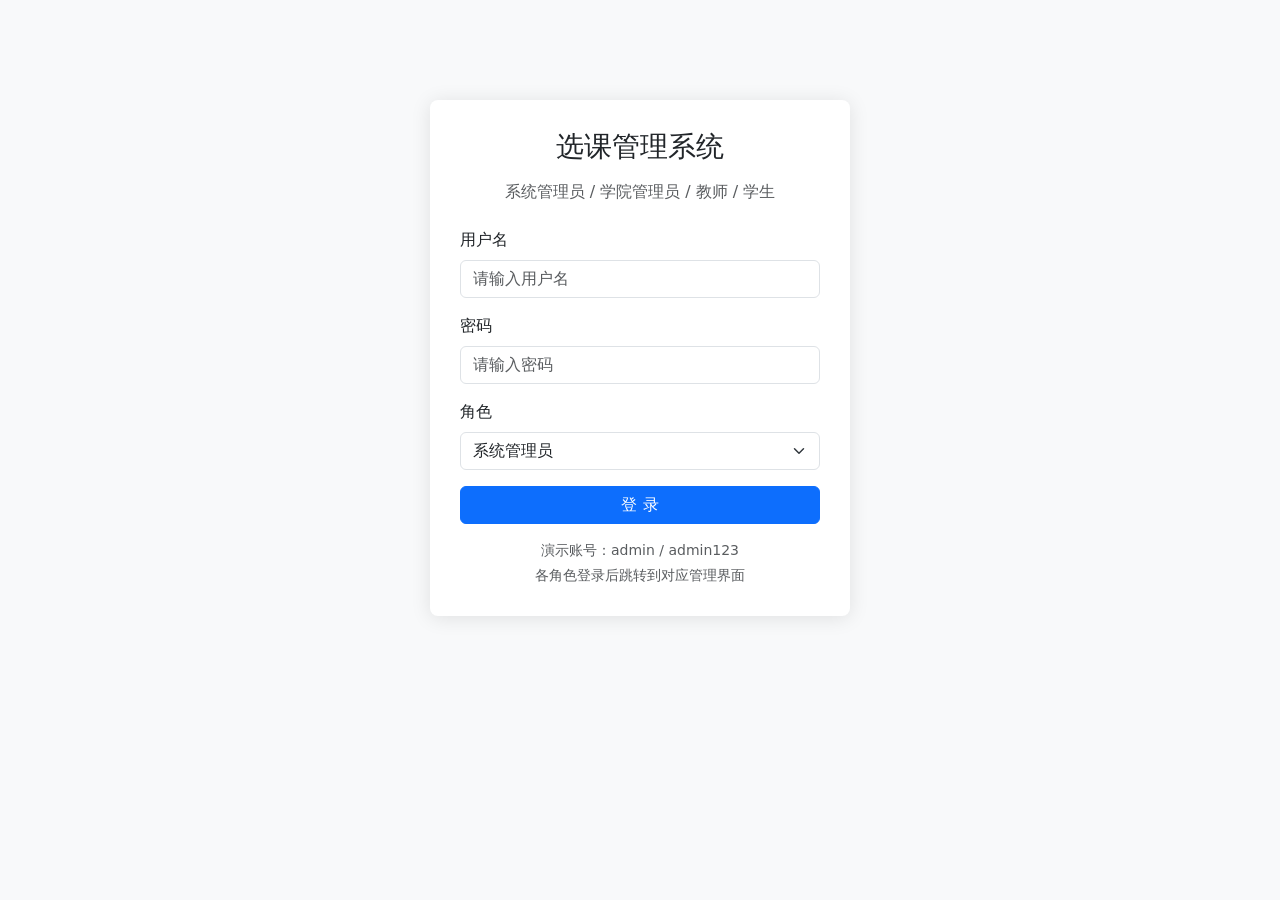
==== frontend/index.html @ 00ec7431 "初始化选课管理系统项目 - Flask + SQLite 后端框架，Models/Routes/Services 三层架构 - Bootstrap 5 + Chart.js 前端，含系统管理员/学院管" ====
<!DOCTYPE html>
<html lang="zh-CN">
<head>
    <meta charset="UTF-8">
    <meta name="viewport" content="width=device-width, initial-scale=1.0">
    <title>选课系统 - 登录</title>
    <link href="https://cdn.jsdelivr.net/npm/bootstrap@5.3.0/dist/css/bootstrap.min.css" rel="stylesheet">
    <link rel="stylesheet" href="https://cdn.jsdelivr.net/npm/bootstrap-icons@1.11.0/font/bootstrap-icons.css">
    <link rel="stylesheet" href="css/style.css">
</head>
<body class="bg-light">

<div class="container">
    <div class="login-container bg-white">
        <h3 class="text-center mb-3">选课管理系统</h3>
        <p class="text-center text-muted mb-4">系统管理员 / 学院管理员 / 教师 / 学生</p>

        <form id="loginForm">
            <div class="mb-3">
                <label for="username" class="form-label">用户名</label>
                <input type="text" class="form-control" id="username" required placeholder="请输入用户名">
            </div>
            <div class="mb-3">
                <label for="password" class="form-label">密码</label>
                <input type="password" class="form-control" id="password" required placeholder="请输入密码">
            </div>
            <div class="mb-3">
                <label for="role" class="form-label">角色</label>
                <select class="form-select" id="role">
                    <option value="admin">系统管理员</option>
                    <option value="college_admin">学院管理员</option>
                    <option value="teacher">教师</option>
                    <option value="student">学生</option>
                </select>
            </div>
            <div id="loginError" class="alert alert-danger d-none"></div>
            <button type="submit" class="btn btn-primary w-100">登 录</button>
        </form>

        <div class="mt-3 text-center text-muted small">
            <p class="mb-1">演示账号：admin / admin123</p>
            <p class="mb-0">各角色登录后跳转到对应管理界面</p>
        </div>
    </div>
</div>

<script src="https://cdn.jsdelivr.net/npm/bootstrap@5.3.0/dist/js/bootstrap.bundle.min.js"></script>
<script src="js/api.js"></script>
<script>
// ============================================================
// 登录页逻辑
// ============================================================

document.getElementById('loginForm').addEventListener('submit', async function(e) {
    e.preventDefault();
    const username = document.getElementById('username').value.trim();
    const password = document.getElementById('password').value.trim();
    const role = document.getElementById('role').value;
    const errorDiv = document.getElementById('loginError');

    const result = await api.auth.login(username, password);

    if (result.success) {
        const role = result.user.role;
        const pageMap = {
            'admin': '/pages/admin.html',
            'college_admin': '/pages/college_admin.html',
            'teacher': '/pages/teacher.html',
            'student': '/pages/student.html',
        };
        window.location.href = pageMap[role] || '/';
    } else {
        errorDiv.classList.remove('d-none');
        errorDiv.textContent = result.message || '登录失败';
    }

});
</script>

</body>
</html>
---- frontend/css/style.css ----
/* ============================================================
   选课系统 - 全局样式
   ============================================================ */

/* 登录页面 */
.login-container {
    max-width: 420px;
    margin: 100px auto;
    padding: 30px;
    border-radius: 8px;
    box-shadow: 0 2px 20px rgba(0,0,0,0.1);
}

/* 侧边栏 */
.sidebar {
    min-height: 100vh;
    background: #2c3e50;
    color: #ecf0f1;
    padding-top: 20px;
}
.sidebar .nav-link {
    color: #bdc3c7;
    padding: 12px 20px;
    border-radius: 0;
}
.sidebar .nav-link:hover,
.sidebar .nav-link.active {
    color: #fff;
    background: #34495e;
}
.sidebar .nav-link i {
    width: 20px;
    margin-right: 8px;
}

/* 主内容区 */
.main-content {
    padding: 24px;
    background: #f5f6fa;
    min-height: 100vh;
}

/* 卡片 */
.card-stat {
    border-left: 4px solid #3498db;
}

/* 消息列表 */
.message-item {
    border-bottom: 1px solid #eee;
    padding: 12px 0;
}
.message-item.unread {
    background: #f0f7ff;
}
.message-item:hover {
    background: #f9f9f9;
}

/* 成绩统计表 */
.stat-table th,
.stat-table td {
    text-align: center;
    vertical-align: middle;
}

/* 上传课件区域 */
.upload-zone {
    border: 2px dashed #ddd;
    border-radius: 6px;
    padding: 30px;
    text-align: center;
    cursor: pointer;
}
.upload-zone:hover {
    border-color: #3498db;
}

/* Tab内容 */
.tab-content {
    padding-top: 16px;
}
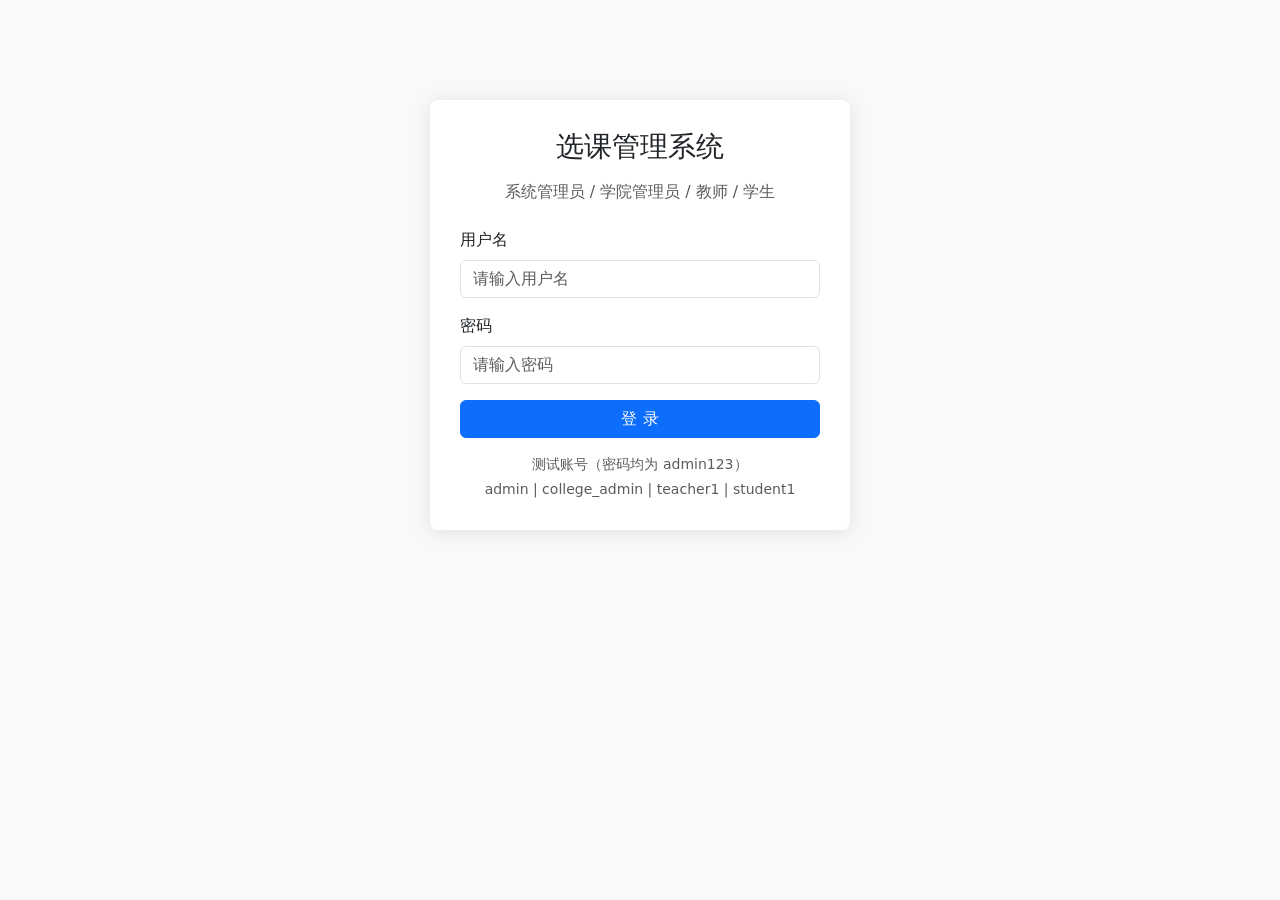
==== commit ee36ed0c: "移除登录页多余的角Chooser下拉框，角色由后端自动识别" ====
--- a/frontend/index.html
+++ b/frontend/index.html
@@ -24,22 +24,13 @@
                 <label for="password" class="form-label">密码</label>
                 <input type="password" class="form-control" id="password" required placeholder="请输入密码">
             </div>
-            <div class="mb-3">
-                <label for="role" class="form-label">角色</label>
-                <select class="form-select" id="role">
-                    <option value="admin">系统管理员</option>
-                    <option value="college_admin">学院管理员</option>
-                    <option value="teacher">教师</option>
-                    <option value="student">学生</option>
-                </select>
-            </div>
             <div id="loginError" class="alert alert-danger d-none"></div>
             <button type="submit" class="btn btn-primary w-100">登 录</button>
         </form>
 
         <div class="mt-3 text-center text-muted small">
-            <p class="mb-1">演示账号：admin / admin123</p>
-            <p class="mb-0">各角色登录后跳转到对应管理界面</p>
+            <p class="mb-1">测试账号（密码均为 admin123）</p>
+            <p class="mb-0">admin | college_admin | teacher1 | student1</p>
         </div>
     </div>
 </div>
@@ -55,26 +46,31 @@
     e.preventDefault();
     const username = document.getElementById('username').value.trim();
     const password = document.getElementById('password').value.trim();
-    const role = document.getElementById('role').value;
     const errorDiv = document.getElementById('loginError');
+
+    if (!username || !password) {
+        errorDiv.classList.remove('d-none');
+        errorDiv.textContent = '请输入用户名和密码';
+        return;
+    }
 
     const result = await api.auth.login(username, password);
 
     if (result.success) {
-        const role = result.user.role;
+        const userRole = result.user.role;
         const pageMap = {
             'admin': '/pages/admin.html',
             'college_admin': '/pages/college_admin.html',
             'teacher': '/pages/teacher.html',
             'student': '/pages/student.html',
         };
-        window.location.href = pageMap[role] || '/';
+        window.location.href = pageMap[userRole] || '/';
     } else {
         errorDiv.classList.remove('d-none');
         errorDiv.textContent = result.message || '登录失败';
     }
+});
 
-});
 </script>
 
 </body>
